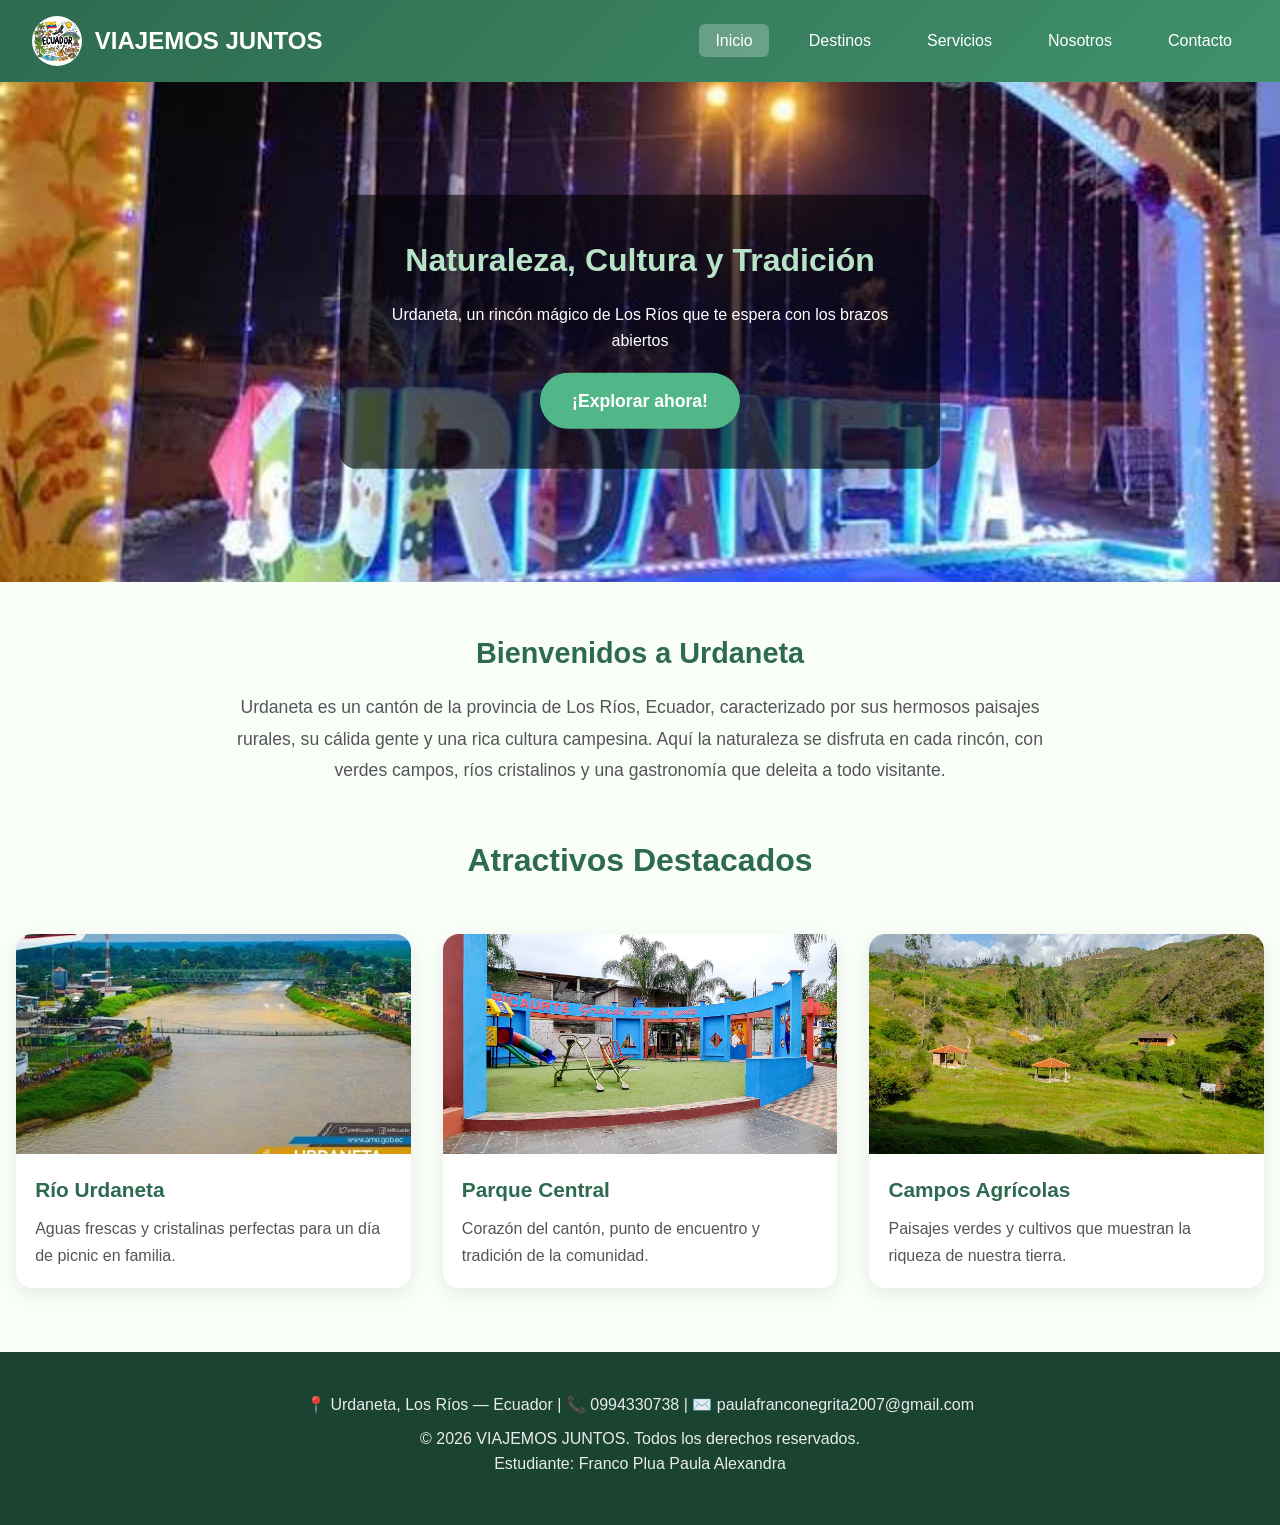
==== index.html @ ca6d3c32 "initial commit" ====
<!DOCTYPE html>
<html lang="es">
<head>
    <meta charset="UTF-8">
    <meta name="viewport" content="width=device-width, initial-scale=1.0">
    <title>Descubre Urdaneta | Inicio</title>
    <link rel="stylesheet" href="css/styles.css">
</head>
<body>
    <header>
        <div class="logo">
            <img src="img/ilustracion-dibujos-animados-sobre-viajes-cultura-ecuador_331981-101.avif" alt="Logo Descubre Urdaneta">
            <h1>VIAJEMOS JUNTOS</h1>
        </div>
        <nav>
            <ul class="menu">
                <li><a href="index.html" class="activo">Inicio</a></li>
                <li><a href="destinos.html">Destinos</a></li>
                <li><a href="servicios.html">Servicios</a></li>
                <li><a href="nosotros.html">Nosotros</a></li>
                <li><a href="contacto.html">Contacto</a></li>
            </ul>
        </nav>
    </header>

    <section class="hero">
        <img src="img/imagen primaria.jpg" alt="Paisaje de Urdaneta">
        <div class="hero-texto">
            <h2>Naturaleza, Cultura y Tradición</h2>
            <p>Urdaneta, un rincón mágico de Los Ríos que te espera con los brazos abiertos</p>
            <a href="destinos.html" class="btn">¡Explorar ahora!</a>
        </div>
    </section>

    <main>
        <section class="descripcion">
            <h2>Bienvenidos a Urdaneta</h2>
            <p>Urdaneta es un cantón de la provincia de Los Ríos, Ecuador, caracterizado por sus hermosos paisajes rurales, su cálida gente y una rica cultura campesina. Aquí la naturaleza se disfruta en cada rincón, con verdes campos, ríos cristalinos y una gastronomía que deleita a todo visitante.</p>
        </section>

        <section class="destacados">
            <h2> Atractivos Destacados</h2>
            <div class="grid-tarjetas">
                <div class="tarjeta">
                    <img src="img/Río Urdaneta.jpg" alt="Río Urdaneta">
                    <h3>Río Urdaneta</h3>
                    <p>Aguas frescas y cristalinas perfectas para un día de picnic en familia.</p>
                </div>
                <div class="tarjeta">
                    <img src="img/parque central.jpeg" alt="Parque Central">
                    <h3>Parque Central</h3>
                    <p>Corazón del cantón, punto de encuentro y tradición de la comunidad.</p>
                </div>
                <div class="tarjeta">
                    <img src="img/Campos Verdes.jpg" alt="Campos Verdes">
                    <h3>Campos Agrícolas</h3>
                    <p>Paisajes verdes y cultivos que muestran la riqueza de nuestra tierra.</p>
                </div>
            </div>
        </section>
    </main>

    <footer>
        <p>📍 Urdaneta, Los Ríos — Ecuador | 📞 0994330738 | ✉️ paulafranconegrita2007@gmail.com</p>
        <p>&copy; 2026 VIAJEMOS JUNTOS. Todos los derechos reservados. <br>Estudiante: Franco Plua Paula Alexandra</p>
    </footer>
</body>
</html>
---- css/styles.css ----
/* ========== ESTILOS GENERALES ========== */
* {
    margin: 0;
    padding: 0;
    box-sizing: border-box;
}

body {
    font-family: 'Segoe UI', Tahoma, Geneva, Verdana, sans-serif;
    line-height: 1.6;
    color: #333;
    background-color: #f9fef9;
}

a {
    text-decoration: none;
    color: inherit;
}

ul {
    list-style: none;
}

img {
    max-width: 100%;
    height: auto;
    display: block;
}

.contenedor {
    max-width: 1200px;
    margin: 0 auto;
    padding: 2rem 1rem;
}

.titulo-pagina {
    text-align: center;
    color: #2d6a4f;
    font-size: 2rem;
    margin-bottom: 0.5rem;
}

.intro {
    text-align: center;
    color: #555;
    margin-bottom: 2rem;
    font-size: 1.1rem;
}

/* ========== HEADER Y MENÚ ========== */
header {
    background: linear-gradient(135deg, #2d6a4f 0%, #40916c 100%);
    color: white;
    padding: 1rem 2rem;
    display: flex;
    justify-content: space-between;
    align-items: center;
    flex-wrap: wrap;
    box-shadow: 0 4px 12px rgba(0,0,0,0.1);
}

.logo {
    display: flex;
    align-items: center;
    gap: 0.8rem;
}

.logo img {
    width: 50px;
    height: 50px;
    border-radius: 50%;
    object-fit: cover;
}

.logo h1 {
    font-size: 1.5rem;
    font-weight: 700;
}

.menu {
    display: flex;
    gap: 1.5rem;
    flex-wrap: wrap;
}

.menu a {
    padding: 0.5rem 1rem;
    border-radius: 6px;
    transition: all 0.3s ease;
    font-weight: 500;
}

.menu a:hover, .menu a.activo {
    background-color: rgba(255,255,255,0.25);
    color: #fff;
}

/* ========== HERO SECTION ========== */
.hero {
    position: relative;
    height: 500px;
    overflow: hidden;
}

.hero img {
    width: 100%;
    height: 100%;
    object-fit: cover;
}

.hero-texto {
    position: absolute;
    top: 50%;
    left: 50%;
    transform: translate(-50%, -50%);
    background: rgba(0,0,0,0.6);
    color: white;
    padding: 2.5rem;
    border-radius: 16px;
    text-align: center;
    max-width: 600px;
    width: 90%;
}

.hero-texto h2 {
    font-size: 2rem;
    margin-bottom: 1rem;
    color: #b7e4c7;
}

.btn {
    display: inline-block;
    margin-top: 1.2rem;
    padding: 0.9rem 2rem;
    background-color: #52b788;
    color: white;
    border-radius: 30px;
    font-weight: bold;
    font-size: 1.1rem;
    transition: all 0.3s ease;
    border: none;
    cursor: pointer;
}

.btn:hover {
    background-color: #40916c;
    transform: translateY(-3px);
    box-shadow: 0 6px 16px rgba(0,0,0,0.2);
}

/* ========== DESCRIPCIÓN ========== */
.descripcion {
    max-width: 900px;
    margin: 3rem auto;
    text-align: center;
    padding: 0 1.5rem;
}

.descripcion h2 {
    color: #2d6a4f;
    font-size: 1.8rem;
    margin-bottom: 1rem;
}

.descripcion p {
    font-size: 1.1rem;
    color: #555;
    line-height: 1.8;
}

/* ========== GRID DE TARJETAS (DESTINOS Y DESTACADOS) ========== */
.destacados h2 {
    text-align: center;
    color: #2d6a4f;
    font-size: 2rem;
    margin-bottom: 2rem;
}

.grid-tarjetas {
    display: grid;
    grid-template-columns: repeat(auto-fit, minmax(320px, 1fr));
    gap: 2rem;
    padding: 1rem;
}

.tarjeta {
    background: white;
    border-radius: 16px;
    overflow: hidden;
    box-shadow: 0 6px 20px rgba(0,0,0,0.08);
    transition: transform 0.3s ease, box-shadow 0.3s ease;
}

.tarjeta:hover {
    transform: translateY(-8px);
    box-shadow: 0 12px 30px rgba(0,0,0,0.12);
}

.tarjeta img {
    width: 100%;
    height: 220px;
    object-fit: cover;
}

.tarjeta h3 {
    color: #2d6a4f;
    padding: 1.2rem 1.2rem 0.5rem;
    font-size: 1.3rem;
}

.tarjeta p {
    padding: 0 1.2rem 1.2rem;
    color: #555;
    line-height: 1.7;
}

/* ========== SERVICIOS ========== */
.grid-servicios {
    display: grid;
    grid-template-columns: repeat(auto-fit, minmax(280px, 1fr));
    gap: 2rem;
}

.tarjeta-servicio {
    background: white;
    padding: 2rem;
    border-radius: 16px;
    box-shadow: 0 6px 20px rgba(0,0,0,0.08);
    text-align: center;
    transition: all 0.3s ease;
}

.tarjeta-servicio:hover {
    transform: scale(1.03);
    box-shadow: 0 12px 30px rgba(0,0,0,0.12);
}

.tarjeta-servicio.destacado {
    border: 3px solid #52b788;
    background: linear-gradient(135deg, #f0fff4 0%, #d8f3dc 100%);
}

.tarjeta-servicio h3 {
    color: #2d6a4f;
    font-size: 1.4rem;
    margin-bottom: 1rem;
}

.precio {
    font-size: 2rem;
    font-weight: bold;
    color: #2d6a4f;
    margin-top: 1.2rem;
}

.precio small {
    font-size: 1rem;
    color: #666;
    font-weight: normal;
}

/* ========== NOSOTROS ========== */
.nosotros-pagina h3 {
    color: #2d6a4f;
    font-size: 1.5rem;
    margin-bottom: 1rem;
}

.bloque-nosotros {
    background: white;
    padding: 2rem;
    border-radius: 16px;
    margin-bottom: 2rem;
    box-shadow: 0 4px 16px rgba(0,0,0,0.06);
}

.mision-vision {
    display: grid;
    grid-template-columns: 1fr 1fr;
    gap: 2rem;
    margin-bottom: 2rem;
}

.bloque {
    background: white;
    padding: 2rem;
    border-radius: 16px;
    box-shadow: 0 4px 16px rgba(0,0,0,0.06);
}

.valores li {
    padding: 0.5rem 0;
    font-size: 1.05rem;
    border-bottom: 1px solid #eee;
}

.valores li:last-child {
    border-bottom: none;
}

/* ========== FORMULARIO DE CONTACTO ========== */
.formulario-contacto {
    background: white;
    padding: 2.5rem;
    border-radius: 16px;
    box-shadow: 0 6px 20px rgba(0,0,0,0.08);
    max-width: 800px;
    margin: 0 auto;
}

.grupo-form {
    margin-bottom: 1.5rem;
}

.grupo-form label {
    display: block;
    margin-bottom: 0.5rem;
    font-weight: 600;
    color: #2d6a4f;
}

.grupo-form input,
.grupo-form select,
.grupo-form textarea {
    width: 100%;
    padding: 0.9rem;
    border: 2px solid #ddd;
    border-radius: 8px;
    font-size: 1rem;
    transition: border-color 0.3s ease, box-shadow 0.3s ease;
}

.grupo-form input:focus,
.grupo-form select:focus,
.grupo-form textarea:focus {
    outline: none;
    border-color: #52b788;
    box-shadow: 0 0 0 4px rgba(82, 183, 136, 0.2);
}

.btn-enviar {
    width: 100%;
    padding: 1rem;
    background: linear-gradient(135deg, #2d6a4f 0%, #40916c 100%);
    color: white;
    border: none;
    border-radius: 8px;
    font-size: 1.1rem;
    font-weight: bold;
    cursor: pointer;
    transition: all 0.3s ease;
}

.btn-enviar:hover {
    background: linear-gradient(135deg, #1b4332 0%, #2d6a4f 100%);
    transform: translateY(-2px);
}

/* ========== FOOTER ========== */
footer {
    background-color: #1b4332;
    color: white;
    text-align: center;
    padding: 2.5rem 1.5rem;
    margin-top: 3rem;
}

footer p {
    margin-bottom: 0.5rem;
    opacity: 0.9;
}

/* ========== DISEÑO RESPONSIVE — MEDIA QUERIES ========== */
@media (max-width: 768px) {
    header {
        flex-direction: column;
        gap: 1rem;
        text-align: center;
    }

    .menu {
        justify-content: center;
        gap: 0.5rem;
    }

    .menu a {
        padding: 0.4rem 0.7rem;
        font-size: 0.9rem;
    }

    .hero {
        height: 380px;
    }

    .hero-texto h2 {
        font-size: 1.4rem;
    }

    .hero-texto {
        padding: 1.5rem;
    }

    .mision-vision {
        grid-template-columns: 1fr;
    }

    .formulario-contacto {
        padding: 1.5rem;
    }

    .titulo-pagina {
        font-size: 1.5rem;
    }

    .grid-tarjetas,
    .grid-servicios {
        grid-template-columns: 1fr;
    }
}

@media (max-width: 480px) {
    .logo h1 {
        font-size: 1.2rem;
    }

    .hero-texto {
        width: 95%;
        padding: 1rem;
    }

    .btn {
        padding: 0.7rem 1.5rem;
        font-size: 1rem;
    }
}
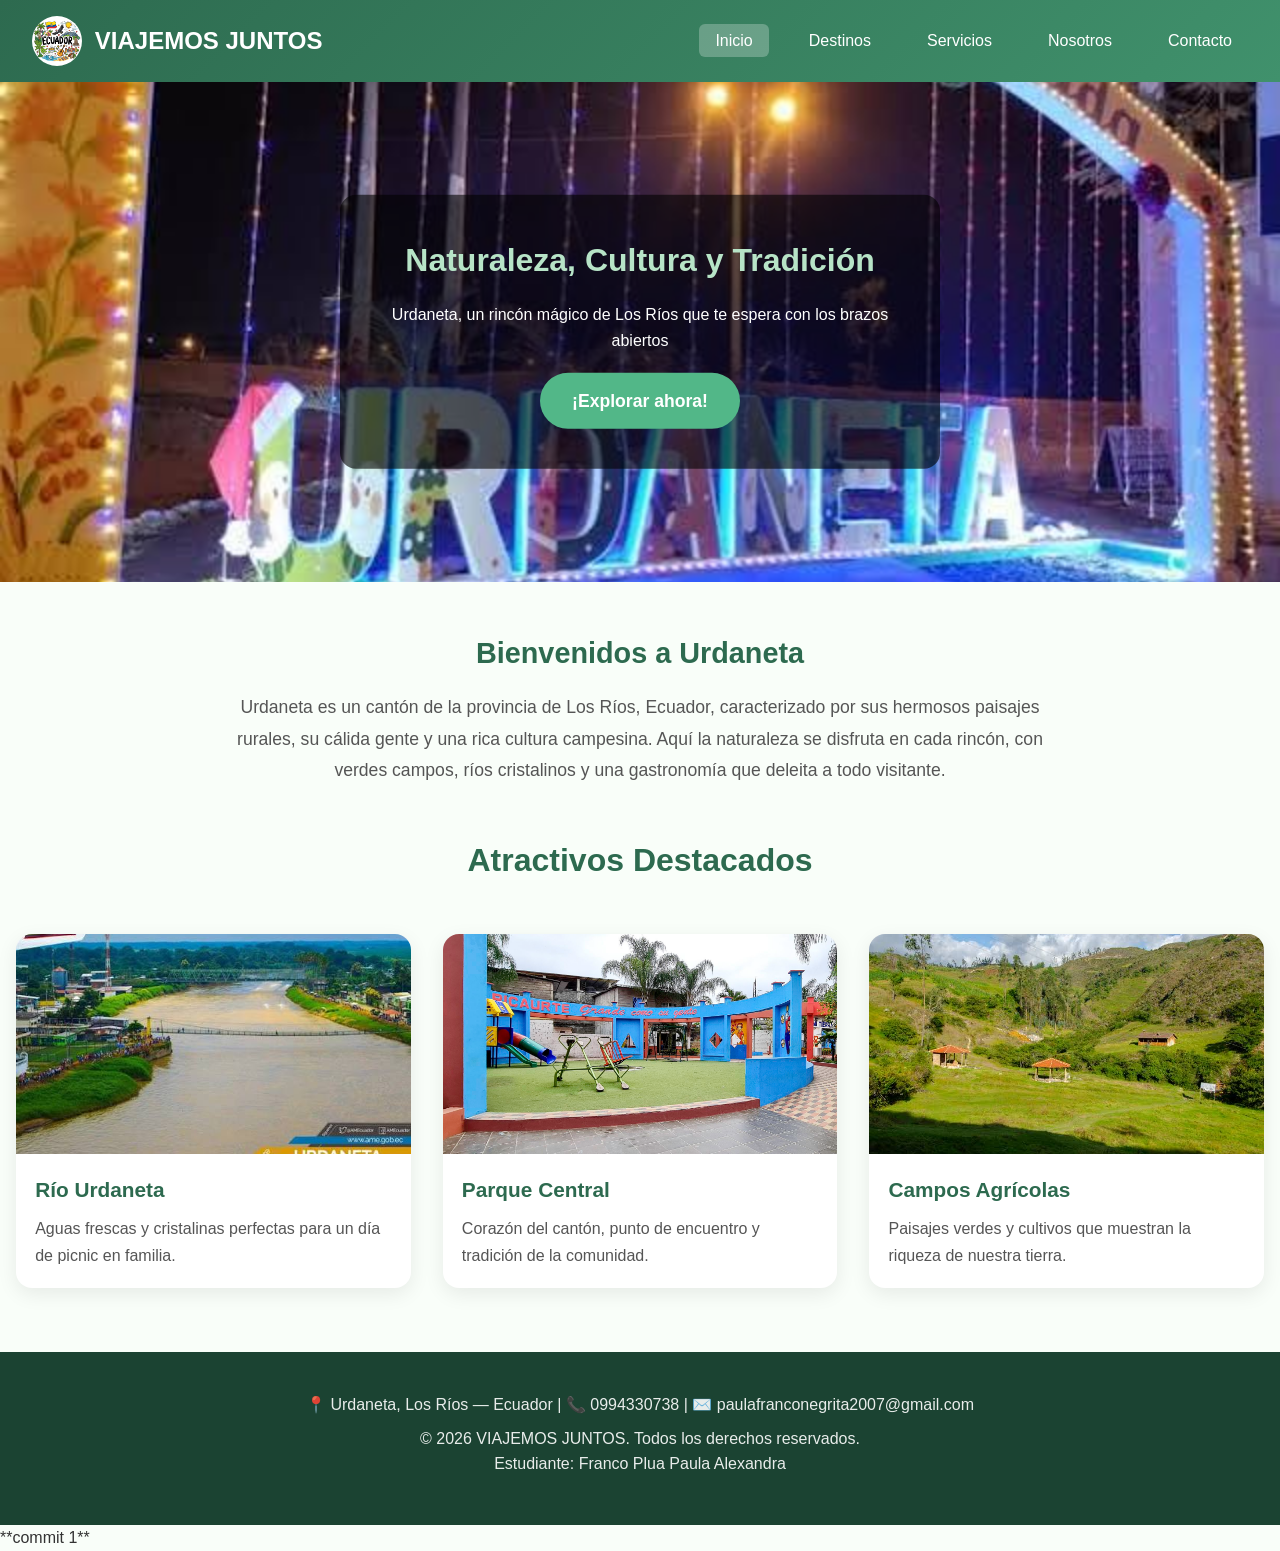
==== commit ae79553f: "Actualizacion index y destinos" ====
--- a/index.html
+++ b/index.html
@@ -65,4 +65,5 @@
         <p>&copy; 2026 VIAJEMOS JUNTOS. Todos los derechos reservados. <br>Estudiante: Franco Plua Paula Alexandra</p>
     </footer>
 </body>
-</html>+</html>
+**commit 1**
